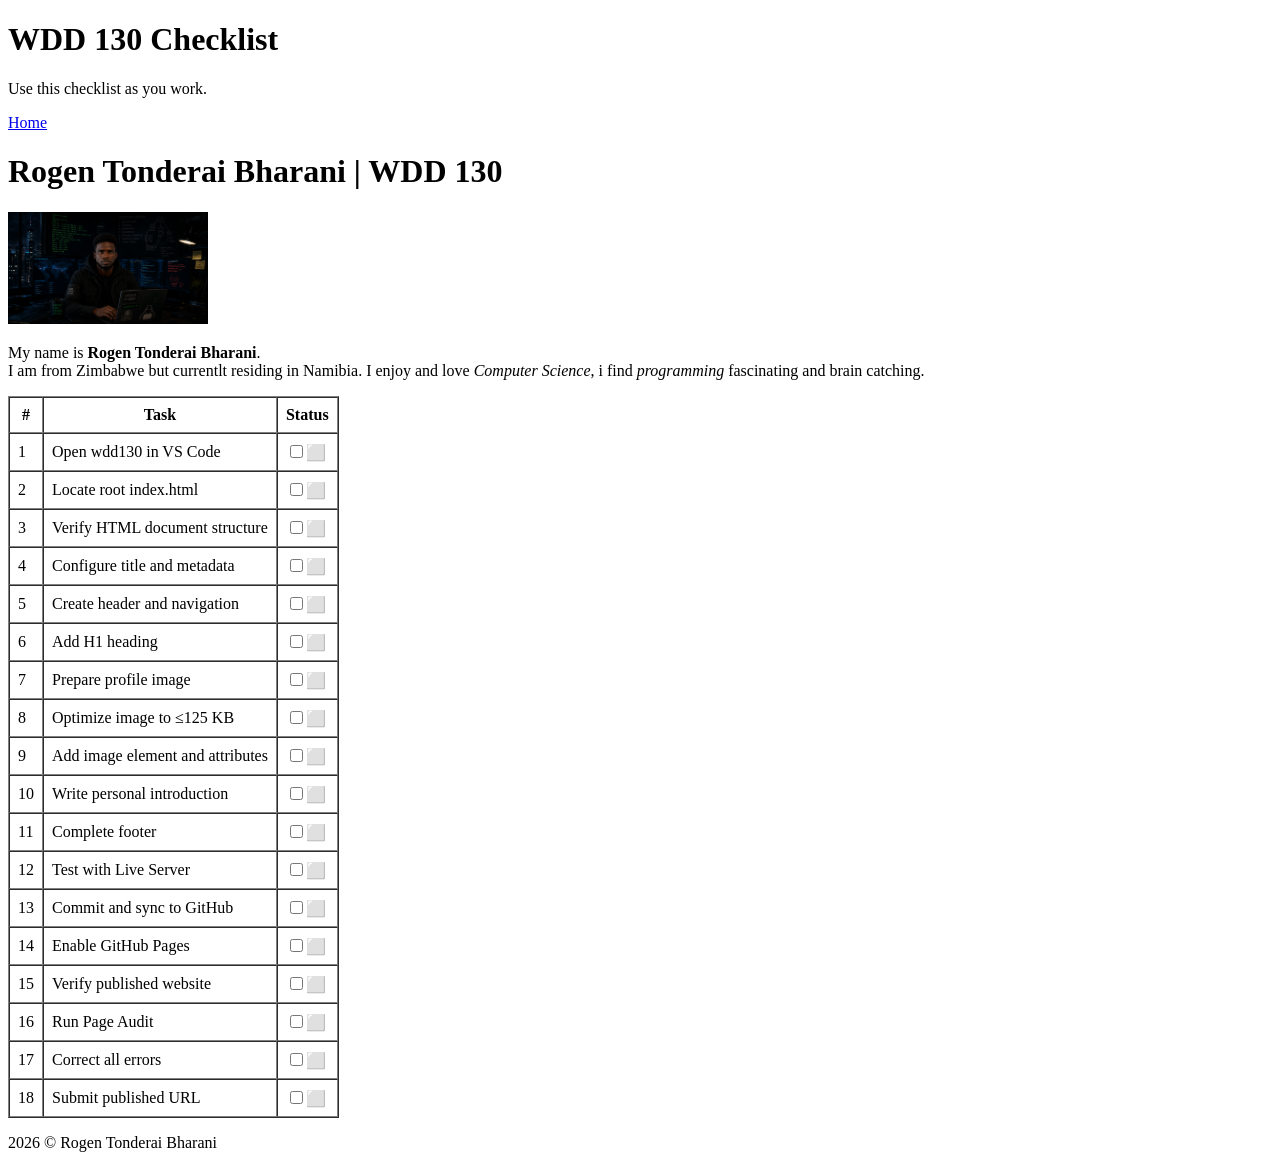
==== index.html @ 1c764296 "Initial commit for WDD 130 home page" ====
<!DOCTYPE html>
<html lang="en">

<head>
  <meta charset="UTF-8">
  <meta name="viewport" content="width=device-width, initial-scale=1.0">
  <title>Rogen Tonderai Bharani WDD 130 Checklist</title>
</head>

<body>

  <h1>WDD 130 Checklist</h1>
  <p>Use this checklist as you work.</p>
  <header>
    <nav>
      <a href="#">Home</a>
    </nav>
  </header>
  <main>
    <h1>Rogen Tonderai Bharani | WDD 130</h1>
    <img src="Rogen.png" alt="Rogen T Bharani" width="200">
    <p>My name is <b>Rogen Tonderai Bharani</b>.<br>I am from Zimbabwe but currentlt residing in Namibia.
      I enjoy and love <i>Computer Science</i>, i find <em>programming </em> fascinating and brain catching.</p>
  </main>

  <table border="1" cellpadding="8" cellspacing="0">
    <thead>
      <tr>
        <th scope="col">#</th>
        <th scope="col">Task</th>
        <th scope="col">Status</th>
      </tr>
    </thead>
    <tbody>
      <tr>
        <td>1</td>
        <td>Open wdd130 in VS Code</td>
        <td><input type="checkbox" id="task1" name="task1"><label for="task1">⬜</label></td>
      </tr>
      <tr>
        <td>2</td>
        <td>Locate root index.html</td>
        <td><input type="checkbox" id="task2" name="task2"><label for="task2">⬜</label></td>
      </tr>
      <tr>
        <td>3</td>
        <td>Verify HTML document structure</td>
        <td><input type="checkbox" id="task3" name="task3"><label for="task3">⬜</label></td>
      </tr>
      <tr>
        <td>4</td>
        <td>Configure title and metadata</td>
        <td><input type="checkbox" id="task4" name="task4"><label for="task4">⬜</label></td>
      </tr>
      <tr>
        <td>5</td>
        <td>Create header and navigation</td>
        <td><input type="checkbox" id="task5" name="task5"><label for="task5">⬜</label></td>
      </tr>
      <tr>
        <td>6</td>
        <td>Add H1 heading</td>
        <td><input type="checkbox" id="task6" name="task6"><label for="task6">⬜</label></td>
      </tr>
      <tr>
        <td>7</td>
        <td>Prepare profile image</td>
        <td><input type="checkbox" id="task7" name="task7"><label for="task7">⬜</label></td>
      </tr>
      <tr>
        <td>8</td>
        <td>Optimize image to ≤125 KB</td>
        <td><input type="checkbox" id="task8" name="task8"><label for="task8">⬜</label></td>
      </tr>
      <tr>
        <td>9</td>
        <td>Add image element and attributes</td>
        <td><input type="checkbox" id="task9" name="task9"><label for="task9">⬜</label></td>
      </tr>
      <tr>
        <td>10</td>
        <td>Write personal introduction</td>
        <td><input type="checkbox" id="task10" name="task10"><label for="task10">⬜</label></td>
      </tr>
      <tr>
        <td>11</td>
        <td>Complete footer</td>
        <td><input type="checkbox" id="task11" name="task11"><label for="task11">⬜</label></td>
      </tr>
      <tr>
        <td>12</td>
        <td>Test with Live Server</td>
        <td><input type="checkbox" id="task12" name="task12"><label for="task12">⬜</label></td>
      </tr>
      <tr>
        <td>13</td>
        <td>Commit and sync to GitHub</td>
        <td><input type="checkbox" id="task13" name="task13"><label for="task13">⬜</label></td>
      </tr>
      <tr>
        <td>14</td>
        <td>Enable GitHub Pages</td>
        <td><input type="checkbox" id="task14" name="task14"><label for="task14">⬜</label></td>
      </tr>
      <tr>
        <td>15</td>
        <td>Verify published website</td>
        <td><input type="checkbox" id="task15" name="task15"><label for="task15">⬜</label></td>
      </tr>
      <tr>
        <td>16</td>
        <td>Run Page Audit</td>
        <td><input type="checkbox" id="task16" name="task16"><label for="task16">⬜</label></td>
      </tr>
      <tr>
        <td>17</td>
        <td>Correct all errors</td>
        <td><input type="checkbox" id="task17" name="task17"><label for="task17">⬜</label></td>
      </tr>
      <tr>
        <td>18</td>
        <td>Submit published URL</td>
        <td><input type="checkbox" id="task18" name="task18"><label for="task18">⬜</label></td>
      </tr>
    </tbody>
  </table>

  <footer>
    <p>2026 &copy; Rogen Tonderai Bharani</p>
  </footer>

</body>

</html>
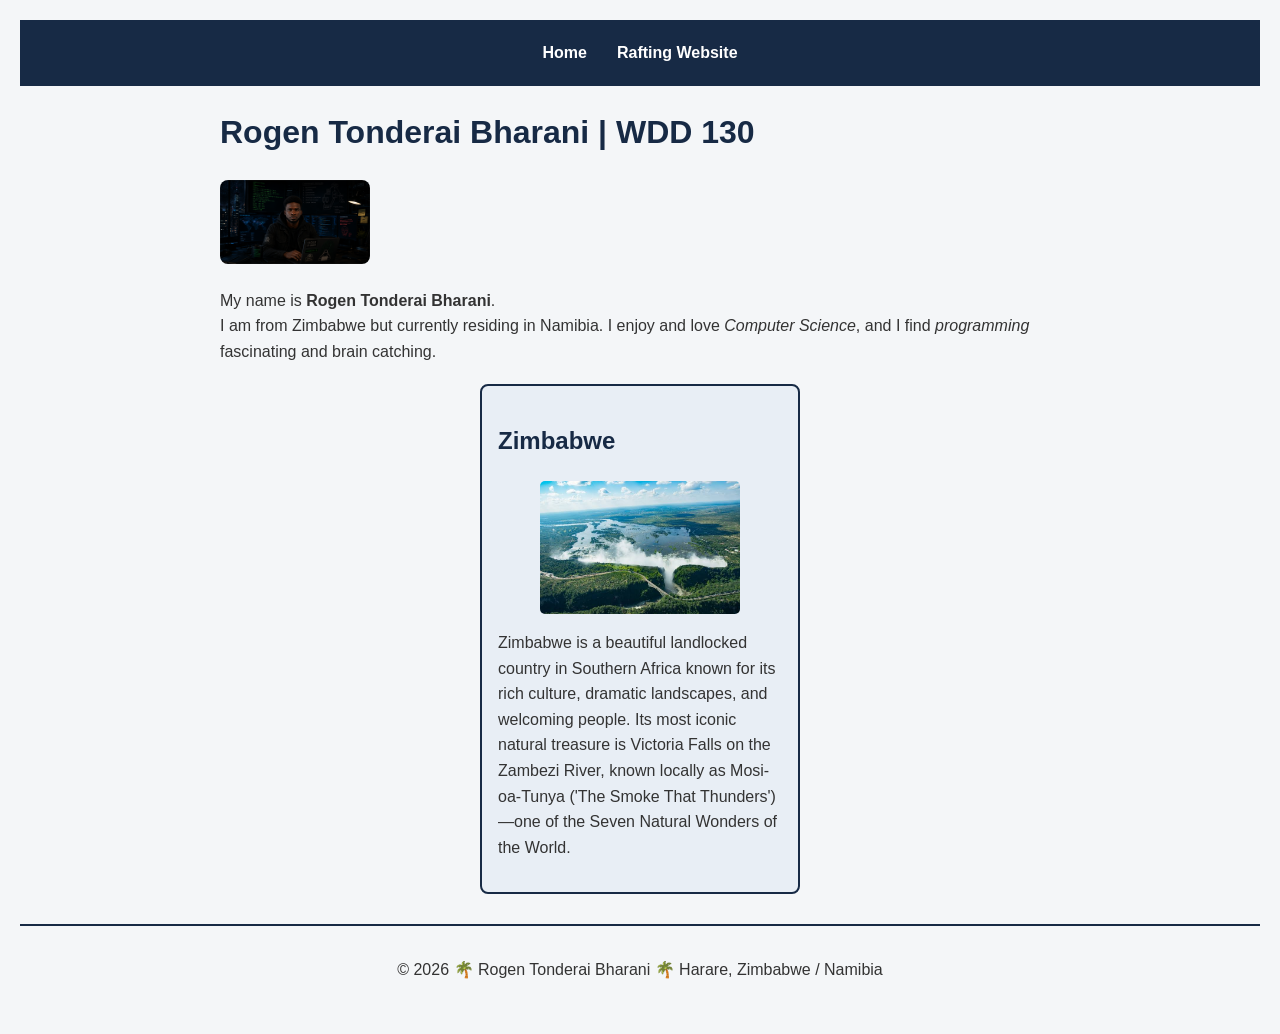
==== commit 722c1888: "Enhance home page for W02: metadata, aside with Victoria Falls, and styles" ====
--- a/index.html
+++ b/index.html
@@ -4,131 +4,38 @@
 <head>
   <meta charset="UTF-8">
   <meta name="viewport" content="width=device-width, initial-scale=1.0">
-  <title>Rogen Tonderai Bharani WDD 130 Checklist</title>
+  <title>Rogen Tonderai Bharani | WDD 130</title>
+  <meta name="description" content="Rogen Tonderai Bharani's WDD 130 course home page, featuring personal background, programming interests, and country highlights of Zimbabwe and Victoria Falls.">
+  <meta name="author" content="Rogen Tonderai Bharani">
+  <link rel="stylesheet" href="styles.css">
 </head>
 
 <body>
 
-  <h1>WDD 130 Checklist</h1>
-  <p>Use this checklist as you work.</p>
   <header>
     <nav>
       <a href="#">Home</a>
+      <a href="wwr/">Rafting Website</a>
     </nav>
   </header>
+
   <main>
     <h1>Rogen Tonderai Bharani | WDD 130</h1>
-    <img src="Rogen.png" alt="Rogen T Bharani" width="200">
-    <p>My name is <b>Rogen Tonderai Bharani</b>.<br>I am from Zimbabwe but currentlt residing in Namibia.
-      I enjoy and love <i>Computer Science</i>, i find <em>programming </em> fascinating and brain catching.</p>
+    <img src="images/Rogen.png" alt="Rogen Tonderai Bharani" width="200">
+    <p>My name is <b>Rogen Tonderai Bharani</b>.<br>I am from Zimbabwe but currently residing in Namibia.
+      I enjoy and love <i>Computer Science</i>, and I find <em>programming</em> fascinating and brain catching.</p>
   </main>
 
-  <table border="1" cellpadding="8" cellspacing="0">
-    <thead>
-      <tr>
-        <th scope="col">#</th>
-        <th scope="col">Task</th>
-        <th scope="col">Status</th>
-      </tr>
-    </thead>
-    <tbody>
-      <tr>
-        <td>1</td>
-        <td>Open wdd130 in VS Code</td>
-        <td><input type="checkbox" id="task1" name="task1"><label for="task1">⬜</label></td>
-      </tr>
-      <tr>
-        <td>2</td>
-        <td>Locate root index.html</td>
-        <td><input type="checkbox" id="task2" name="task2"><label for="task2">⬜</label></td>
-      </tr>
-      <tr>
-        <td>3</td>
-        <td>Verify HTML document structure</td>
-        <td><input type="checkbox" id="task3" name="task3"><label for="task3">⬜</label></td>
-      </tr>
-      <tr>
-        <td>4</td>
-        <td>Configure title and metadata</td>
-        <td><input type="checkbox" id="task4" name="task4"><label for="task4">⬜</label></td>
-      </tr>
-      <tr>
-        <td>5</td>
-        <td>Create header and navigation</td>
-        <td><input type="checkbox" id="task5" name="task5"><label for="task5">⬜</label></td>
-      </tr>
-      <tr>
-        <td>6</td>
-        <td>Add H1 heading</td>
-        <td><input type="checkbox" id="task6" name="task6"><label for="task6">⬜</label></td>
-      </tr>
-      <tr>
-        <td>7</td>
-        <td>Prepare profile image</td>
-        <td><input type="checkbox" id="task7" name="task7"><label for="task7">⬜</label></td>
-      </tr>
-      <tr>
-        <td>8</td>
-        <td>Optimize image to ≤125 KB</td>
-        <td><input type="checkbox" id="task8" name="task8"><label for="task8">⬜</label></td>
-      </tr>
-      <tr>
-        <td>9</td>
-        <td>Add image element and attributes</td>
-        <td><input type="checkbox" id="task9" name="task9"><label for="task9">⬜</label></td>
-      </tr>
-      <tr>
-        <td>10</td>
-        <td>Write personal introduction</td>
-        <td><input type="checkbox" id="task10" name="task10"><label for="task10">⬜</label></td>
-      </tr>
-      <tr>
-        <td>11</td>
-        <td>Complete footer</td>
-        <td><input type="checkbox" id="task11" name="task11"><label for="task11">⬜</label></td>
-      </tr>
-      <tr>
-        <td>12</td>
-        <td>Test with Live Server</td>
-        <td><input type="checkbox" id="task12" name="task12"><label for="task12">⬜</label></td>
-      </tr>
-      <tr>
-        <td>13</td>
-        <td>Commit and sync to GitHub</td>
-        <td><input type="checkbox" id="task13" name="task13"><label for="task13">⬜</label></td>
-      </tr>
-      <tr>
-        <td>14</td>
-        <td>Enable GitHub Pages</td>
-        <td><input type="checkbox" id="task14" name="task14"><label for="task14">⬜</label></td>
-      </tr>
-      <tr>
-        <td>15</td>
-        <td>Verify published website</td>
-        <td><input type="checkbox" id="task15" name="task15"><label for="task15">⬜</label></td>
-      </tr>
-      <tr>
-        <td>16</td>
-        <td>Run Page Audit</td>
-        <td><input type="checkbox" id="task16" name="task16"><label for="task16">⬜</label></td>
-      </tr>
-      <tr>
-        <td>17</td>
-        <td>Correct all errors</td>
-        <td><input type="checkbox" id="task17" name="task17"><label for="task17">⬜</label></td>
-      </tr>
-      <tr>
-        <td>18</td>
-        <td>Submit published URL</td>
-        <td><input type="checkbox" id="task18" name="task18"><label for="task18">⬜</label></td>
-      </tr>
-    </tbody>
-  </table>
+  <aside>
+    <h2>Zimbabwe</h2>
+    <img src="images/vicfalls.jpeg" alt="Majestic view of Victoria Falls in Zimbabwe">
+    <p>Zimbabwe is a beautiful landlocked country in Southern Africa known for its rich culture, dramatic landscapes, and welcoming people. Its most iconic natural treasure is Victoria Falls on the Zambezi River, known locally as Mosi-oa-Tunya ('The Smoke That Thunders')—one of the Seven Natural Wonders of the World.</p>
+  </aside>
 
   <footer>
-    <p>2026 &copy; Rogen Tonderai Bharani</p>
+    <p>&copy; 2026 🌴 Rogen Tonderai Bharani 🌴 Harare, Zimbabwe / Namibia</p>
   </footer>
 
 </body>
 
-</html>+</html>
--- a/styles.css
+++ b/styles.css
@@ -0,0 +1,139 @@
+/* =========================================
+   1. GLOBAL STYLING
+   ========================================= */
+
+* {
+    box-sizing: border-box;
+}
+
+body {
+    font-family: Arial, Helvetica, sans-serif;
+    line-height: 1.6;
+    margin: 0;
+    padding: 20px;
+    background-color: #f4f6f8;
+    color: #333333;
+}
+
+
+/* =========================================
+   2. HEADER
+   ========================================= */
+
+header {
+    background-color: #172a45;
+    padding: 20px;
+    margin-bottom: 20px;
+}
+
+nav {
+    display: flex;
+    justify-content: center;
+    gap: 30px;
+}
+
+nav a {
+    color: white;
+    text-decoration: none;
+    font-weight: bold;
+}
+
+nav a:hover {
+    color: #f0c674;
+}
+
+
+/* =========================================
+   3. MAIN CONTENT
+   ========================================= */
+
+main {
+    max-width: 840px;
+    margin: 0 auto;
+}
+
+h1 {
+    color: #172a45;
+}
+
+main img {
+    width: 150px;
+    height: auto;
+    border-radius: 8px;
+}
+
+
+/* =========================================
+   4. ASIDE SECTION
+   ========================================= */
+
+aside {
+    width: 320px;
+    max-width: 100%;
+    margin: 20px auto;
+    border: 2px solid #172a45;
+    padding: 16px;
+    background-color: #e8eef5;
+    color: #333333;
+    border-radius: 8px;
+}
+
+aside h2 {
+    color: #172a45;
+}
+
+aside img {
+    width: 200px;
+    height: auto;
+    display: block;
+    margin: 10px auto;
+    border-radius: 5px;
+}
+
+
+/* =========================================
+   5. PARAGRAPHS
+   ========================================= */
+
+p {
+    padding: 0;
+}
+
+
+/* =========================================
+   6. FOOTER
+   ========================================= */
+
+footer {
+    margin-top: 30px;
+    border-top: 2px solid #172a45;
+    text-align: center;
+    padding: 15px;
+}
+
+
+/* =========================================
+   7. RESPONSIVE DESIGN
+   ========================================= */
+
+@media screen and (max-width: 600px) {
+
+    body {
+        padding: 10px;
+    }
+
+    nav {
+        flex-direction: column;
+        align-items: center;
+        gap: 10px;
+    }
+
+    main {
+        width: 100%;
+    }
+
+    aside {
+        width: 100%;
+    }
+
+}
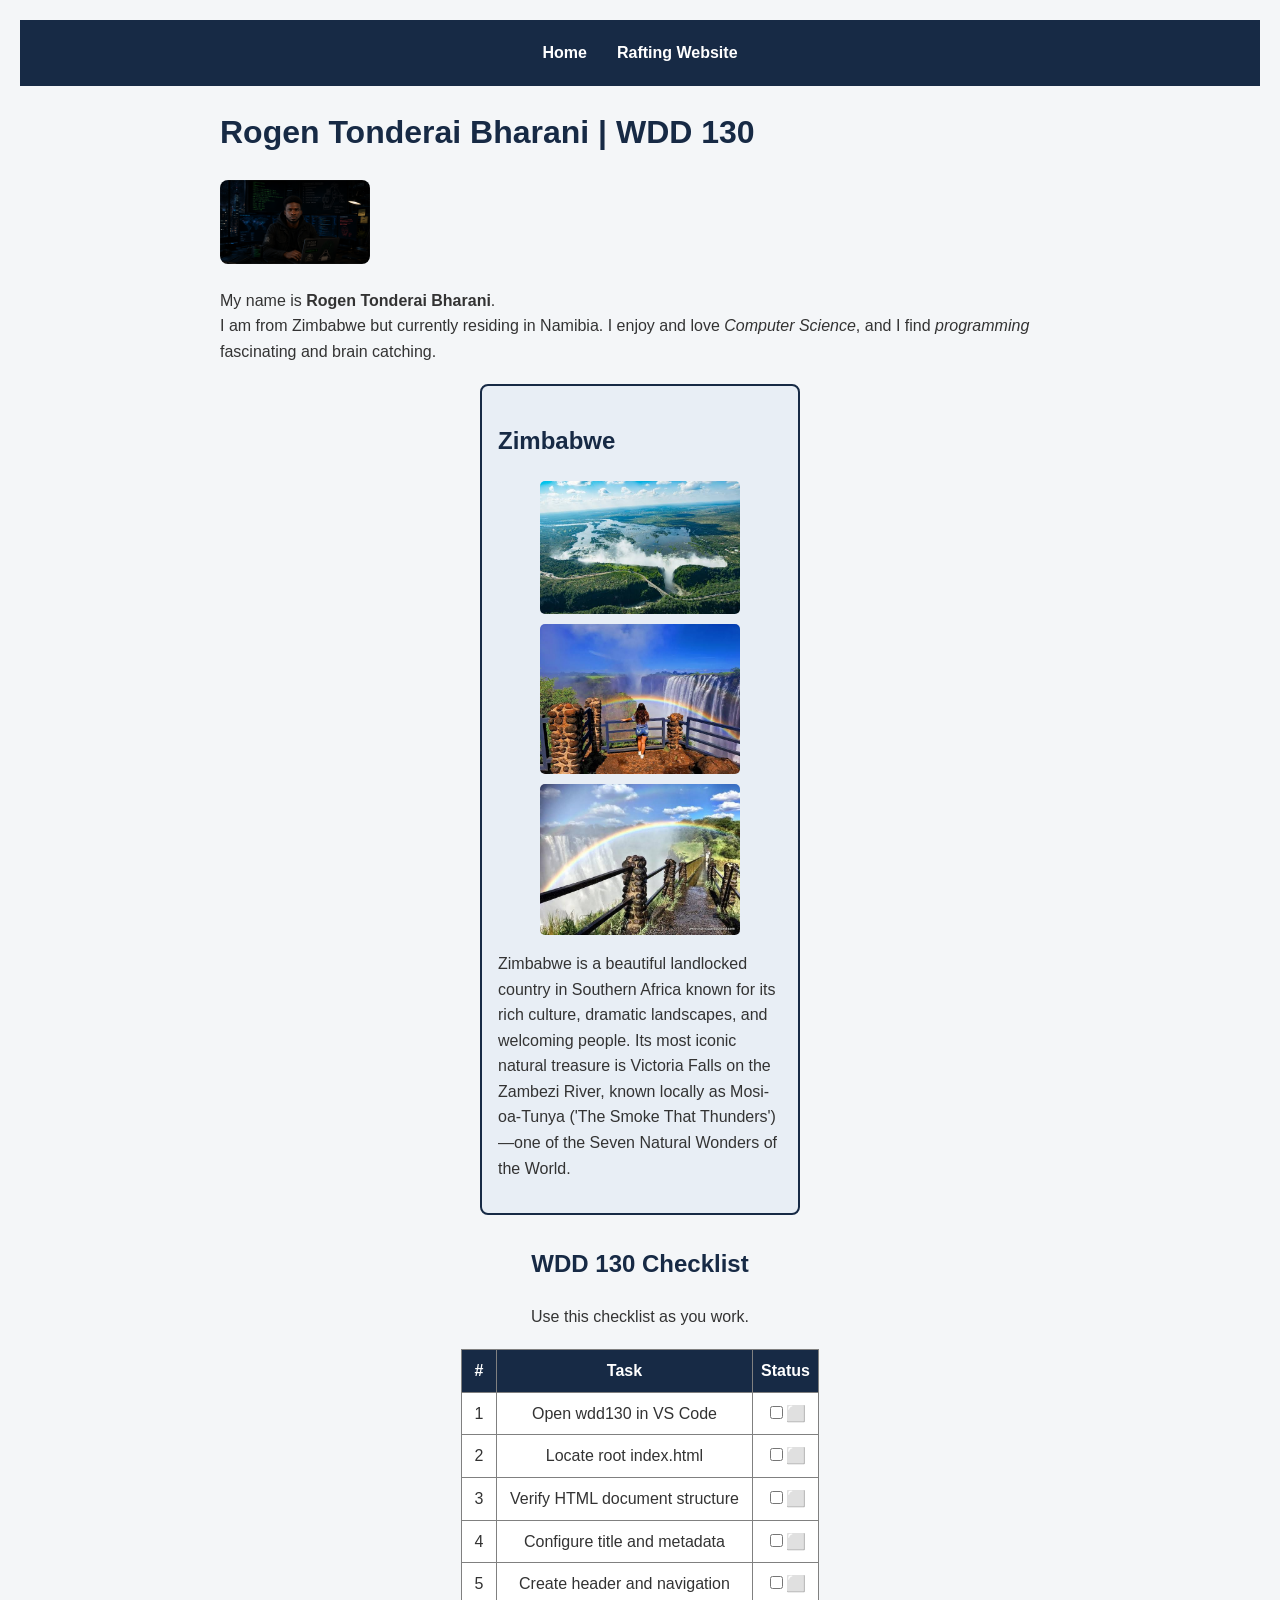
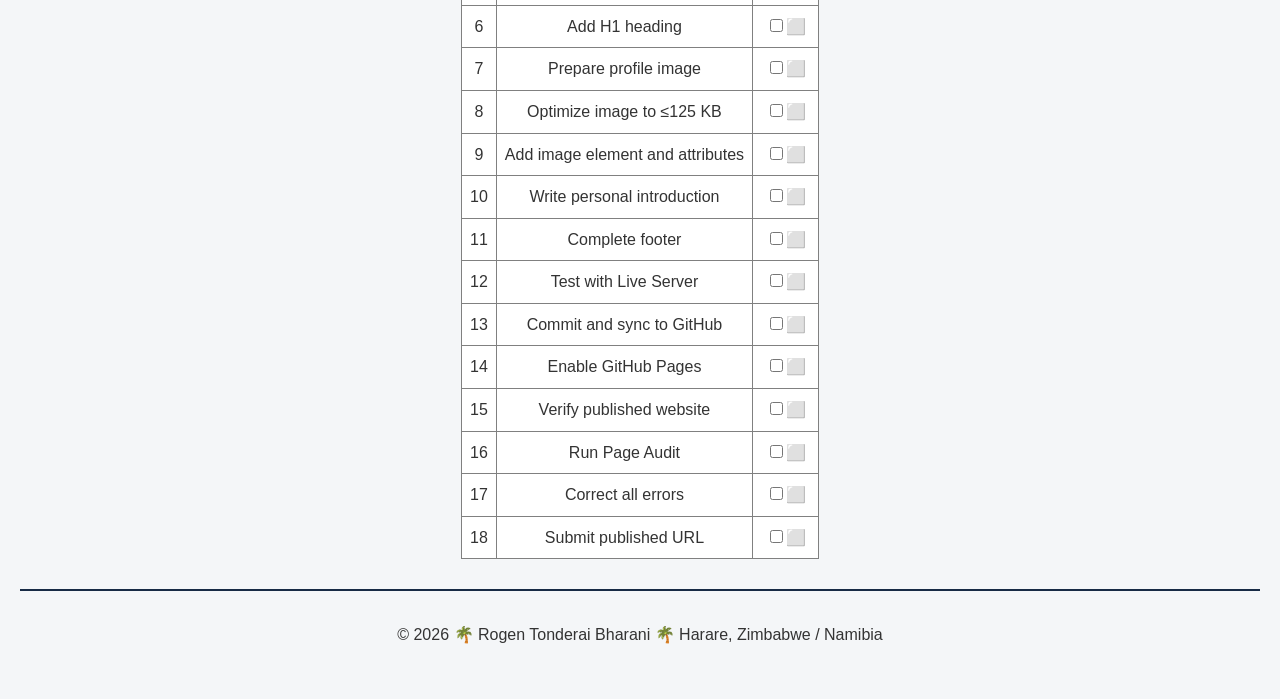
==== commit e0d6e017: "Organize files: styles/styles.css, images folder with all photos, and checklist in index.html" ====
--- a/index.html
+++ b/index.html
@@ -7,7 +7,7 @@
   <title>Rogen Tonderai Bharani | WDD 130</title>
   <meta name="description" content="Rogen Tonderai Bharani's WDD 130 course home page, featuring personal background, programming interests, and country highlights of Zimbabwe and Victoria Falls.">
   <meta name="author" content="Rogen Tonderai Bharani">
-  <link rel="stylesheet" href="styles.css">
+  <link rel="stylesheet" href="styles/styles.css">
 </head>
 
 <body>
@@ -28,9 +28,45 @@
 
   <aside>
     <h2>Zimbabwe</h2>
-    <img src="images/vicfalls.jpeg" alt="Majestic view of Victoria Falls in Zimbabwe">
+    <img src="images/vicfalls.jpeg" alt="Iconic view of Victoria Falls in Zimbabwe">
+    <img src="images/vicfallsside.jpeg" alt="Side view of cascading Victoria Falls">
+    <img src="images/welcome_vicfalls.jpeg" alt="Welcome to Victoria Falls national landmark">
     <p>Zimbabwe is a beautiful landlocked country in Southern Africa known for its rich culture, dramatic landscapes, and welcoming people. Its most iconic natural treasure is Victoria Falls on the Zambezi River, known locally as Mosi-oa-Tunya ('The Smoke That Thunders')—one of the Seven Natural Wonders of the World.</p>
   </aside>
+
+  <section class="checklist">
+    <h2>WDD 130 Checklist</h2>
+    <p>Use this checklist as you work.</p>
+    <table border="1" cellpadding="8" cellspacing="0">
+      <thead>
+        <tr>
+          <th scope="col">#</th>
+          <th scope="col">Task</th>
+          <th scope="col">Status</th>
+        </tr>
+      </thead>
+      <tbody>
+        <tr><td>1</td><td>Open wdd130 in VS Code</td><td><input type="checkbox" id="task1" name="task1"><label for="task1">⬜</label></td></tr>
+        <tr><td>2</td><td>Locate root index.html</td><td><input type="checkbox" id="task2" name="task2"><label for="task2">⬜</label></td></tr>
+        <tr><td>3</td><td>Verify HTML document structure</td><td><input type="checkbox" id="task3" name="task3"><label for="task3">⬜</label></td></tr>
+        <tr><td>4</td><td>Configure title and metadata</td><td><input type="checkbox" id="task4" name="task4"><label for="task4">⬜</label></td></tr>
+        <tr><td>5</td><td>Create header and navigation</td><td><input type="checkbox" id="task5" name="task5"><label for="task5">⬜</label></td></tr>
+        <tr><td>6</td><td>Add H1 heading</td><td><input type="checkbox" id="task6" name="task6"><label for="task6">⬜</label></td></tr>
+        <tr><td>7</td><td>Prepare profile image</td><td><input type="checkbox" id="task7" name="task7"><label for="task7">⬜</label></td></tr>
+        <tr><td>8</td><td>Optimize image to ≤125 KB</td><td><input type="checkbox" id="task8" name="task8"><label for="task8">⬜</label></td></tr>
+        <tr><td>9</td><td>Add image element and attributes</td><td><input type="checkbox" id="task9" name="task9"><label for="task9">⬜</label></td></tr>
+        <tr><td>10</td><td>Write personal introduction</td><td><input type="checkbox" id="task10" name="task10"><label for="task10">⬜</label></td></tr>
+        <tr><td>11</td><td>Complete footer</td><td><input type="checkbox" id="task11" name="task11"><label for="task11">⬜</label></td></tr>
+        <tr><td>12</td><td>Test with Live Server</td><td><input type="checkbox" id="task12" name="task12"><label for="task12">⬜</label></td></tr>
+        <tr><td>13</td><td>Commit and sync to GitHub</td><td><input type="checkbox" id="task13" name="task13"><label for="task13">⬜</label></td></tr>
+        <tr><td>14</td><td>Enable GitHub Pages</td><td><input type="checkbox" id="task14" name="task14"><label for="task14">⬜</label></td></tr>
+        <tr><td>15</td><td>Verify published website</td><td><input type="checkbox" id="task15" name="task15"><label for="task15">⬜</label></td></tr>
+        <tr><td>16</td><td>Run Page Audit</td><td><input type="checkbox" id="task16" name="task16"><label for="task16">⬜</label></td></tr>
+        <tr><td>17</td><td>Correct all errors</td><td><input type="checkbox" id="task17" name="task17"><label for="task17">⬜</label></td></tr>
+        <tr><td>18</td><td>Submit published URL</td><td><input type="checkbox" id="task18" name="task18"><label for="task18">⬜</label></td></tr>
+      </tbody>
+    </table>
+  </section>
 
   <footer>
     <p>&copy; 2026 🌴 Rogen Tonderai Bharani 🌴 Harare, Zimbabwe / Namibia</p>
--- a/styles/styles.css
+++ b/styles/styles.css
@@ -0,0 +1,165 @@
+/* =========================================
+   1. GLOBAL STYLING
+   ========================================= */
+
+* {
+    box-sizing: border-box;
+}
+
+body {
+    font-family: Arial, Helvetica, sans-serif;
+    line-height: 1.6;
+    margin: 0;
+    padding: 20px;
+    background-color: #f4f6f8;
+    color: #333333;
+}
+
+
+/* =========================================
+   2. HEADER
+   ========================================= */
+
+header {
+    background-color: #172a45;
+    padding: 20px;
+    margin-bottom: 20px;
+}
+
+nav {
+    display: flex;
+    justify-content: center;
+    gap: 30px;
+}
+
+nav a {
+    color: white;
+    text-decoration: none;
+    font-weight: bold;
+}
+
+nav a:hover {
+    color: #f0c674;
+}
+
+
+/* =========================================
+   3. MAIN CONTENT
+   ========================================= */
+
+main {
+    max-width: 840px;
+    margin: 0 auto;
+}
+
+h1 {
+    color: #172a45;
+}
+
+main img {
+    width: 150px;
+    height: auto;
+    border-radius: 8px;
+}
+
+
+/* =========================================
+   4. ASIDE SECTION
+   ========================================= */
+
+aside {
+    width: 320px;
+    max-width: 100%;
+    margin: 20px auto;
+    border: 2px solid #172a45;
+    padding: 16px;
+    background-color: #e8eef5;
+    color: #333333;
+    border-radius: 8px;
+}
+
+aside h2 {
+    color: #172a45;
+}
+
+aside img {
+    width: 200px;
+    height: auto;
+    display: block;
+    margin: 10px auto;
+    border-radius: 5px;
+}
+
+
+/* =========================================
+   5. PARAGRAPHS
+   ========================================= */
+
+p {
+    padding: 0;
+}
+
+
+/* =========================================
+   6. CHECKLIST TABLE
+   ========================================= */
+
+.checklist {
+    max-width: 840px;
+    margin: 30px auto;
+    text-align: center;
+}
+
+.checklist h2 {
+    color: #172a45;
+}
+
+table {
+    margin: 20px auto;
+    border-collapse: collapse;
+    background-color: white;
+}
+
+th {
+    background-color: #172a45;
+    color: white;
+}
+
+
+/* =========================================
+   7. FOOTER
+   ========================================= */
+
+footer {
+    margin-top: 30px;
+    border-top: 2px solid #172a45;
+    text-align: center;
+    padding: 15px;
+}
+
+
+/* =========================================
+   8. RESPONSIVE DESIGN
+   ========================================= */
+
+@media screen and (max-width: 600px) {
+
+    body {
+        padding: 10px;
+    }
+
+    nav {
+        flex-direction: column;
+        align-items: center;
+        gap: 10px;
+    }
+
+    main {
+        width: 100%;
+    }
+
+    aside {
+        width: 100%;
+    }
+
+}
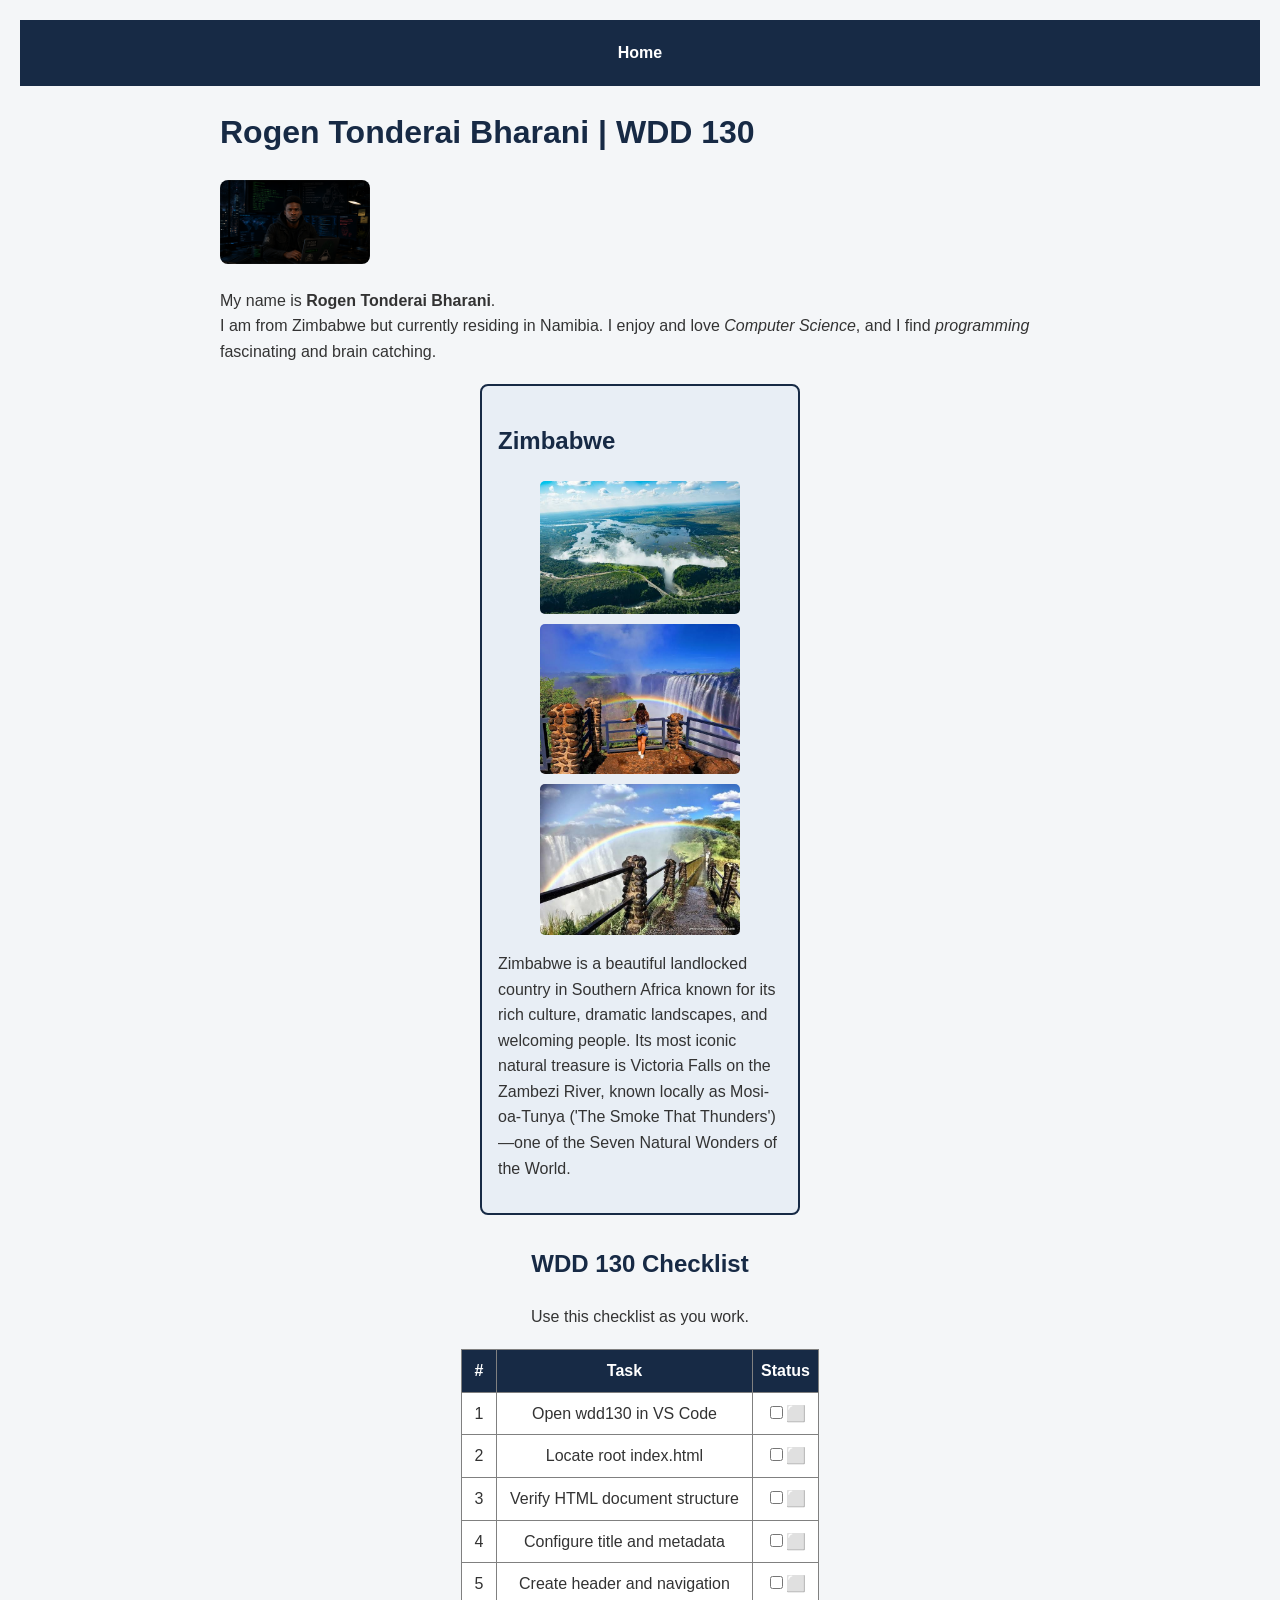
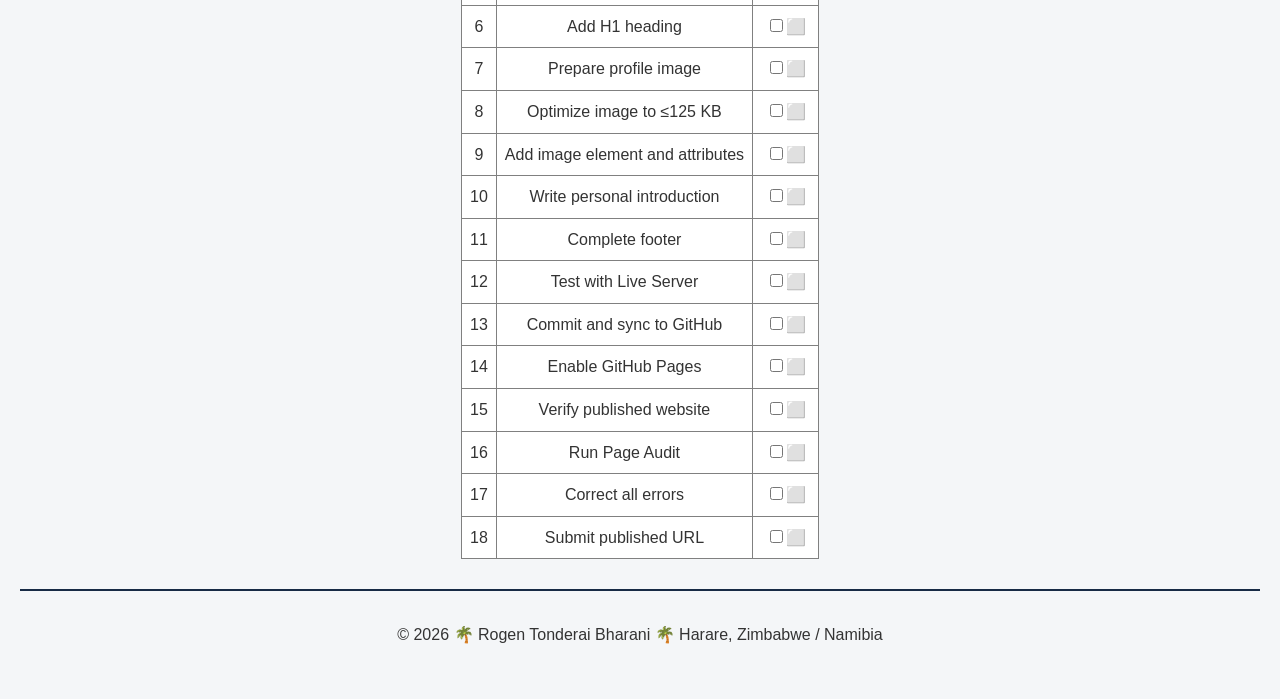
==== commit e5e72019: "Remove rafting website link from navigation" ====
--- a/index.html
+++ b/index.html
@@ -15,7 +15,6 @@
   <header>
     <nav>
       <a href="#">Home</a>
-      <a href="wwr/">Rafting Website</a>
     </nav>
   </header>
 
